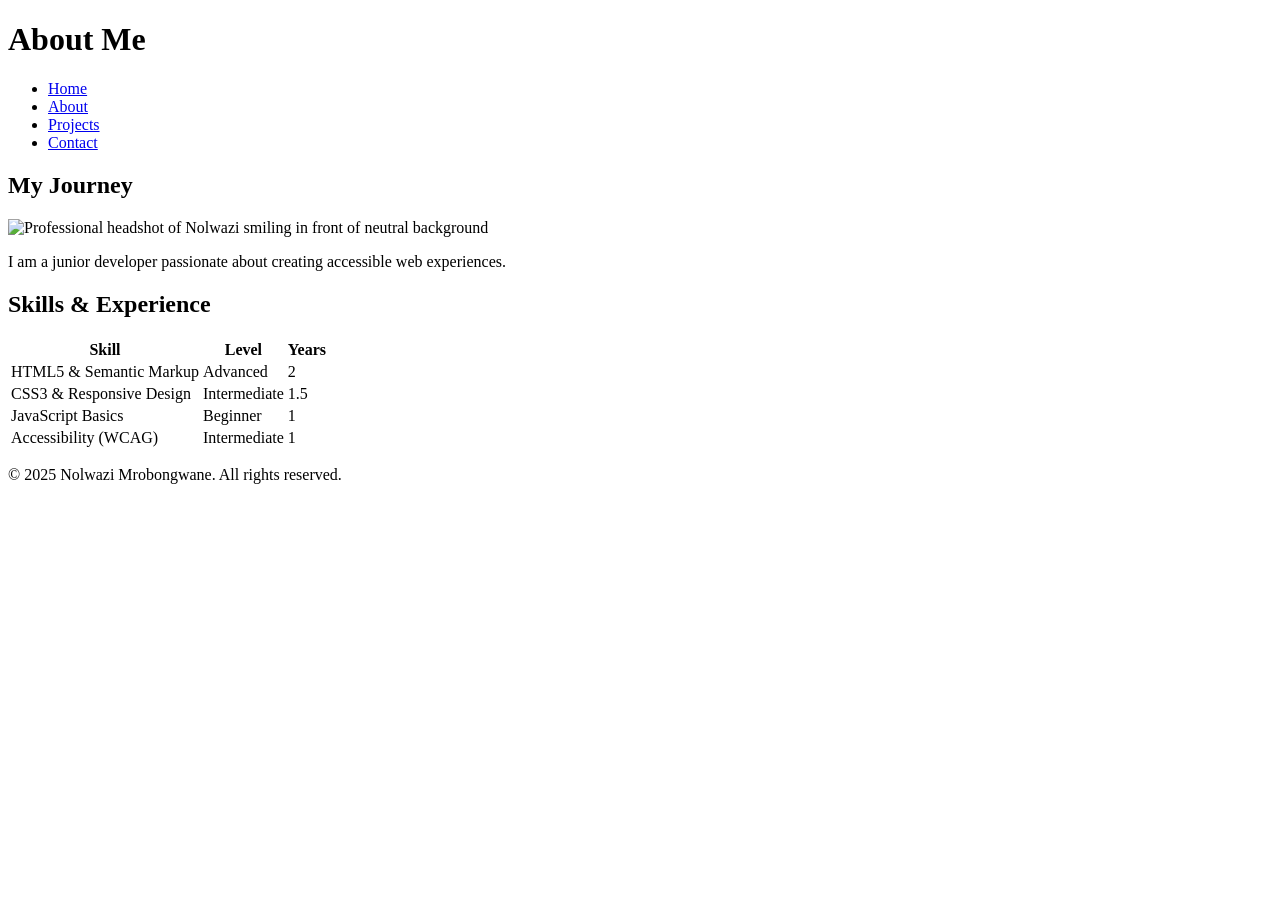
==== about.html @ c1e1d946 "added corrections to about.html and index.html" ====
<!DOCTYPE html>

<html lang="en">

<head>

    <meta charset="UTF-8">

    <meta name="viewport" content="width=device-width, initial-scale=1.0">

    <meta name="description" content="About page for portfolio">

    <title>About - My Portfolio</title>

    <link rel="stylesheet" href="css/styles.css">

</head>

<body>

    <header>

        <h1>About Me</h1>

        <nav>

            <ul class="nav-list">

                <li><a href="index.html">Home</a></li>

                <li><a href="about.html" class="active">About</a></li>

                <li><a href="projects.html">Projects</a></li>

                <li><a href="contact.html">Contact</a></li>

            </ul>

        </nav>

    </header>

    <main>

        <section class="about-content">

            <h2>My Journey</h2>

            <img src="images/profile.jpg" alt="Professional headshot of Nolwazi smiling in front of neutral background" width="250" height="250" class="profile-img">

            <p>I am a junior developer passionate about creating accessible web experiences.</p>

        </section>

        <section class="skills-section">

            <h2>Skills & Experience</h2>

            <table>

                <thead>

                    <tr><th>Skill</th><th>Level</th><th>Years</th></tr>

                </thead>

                <tbody>

                    <tr><td>HTML5 & Semantic Markup</td><td>Advanced</td><td>2</td></tr>

                    <tr><td>CSS3 & Responsive Design</td><td>Intermediate</td><td>1.5</td></tr>

                    <tr><td>JavaScript Basics</td><td>Beginner</td><td>1</td></tr>

                    <tr><td>Accessibility (WCAG)</td><td>Intermediate</td><td>1</td></tr>

                </tbody>

            </table>

        </section>

    </main>

    <footer><p>&copy; 2025 Nolwazi Mrobongwane. All rights reserved.</p></footer>

</body>

</html>
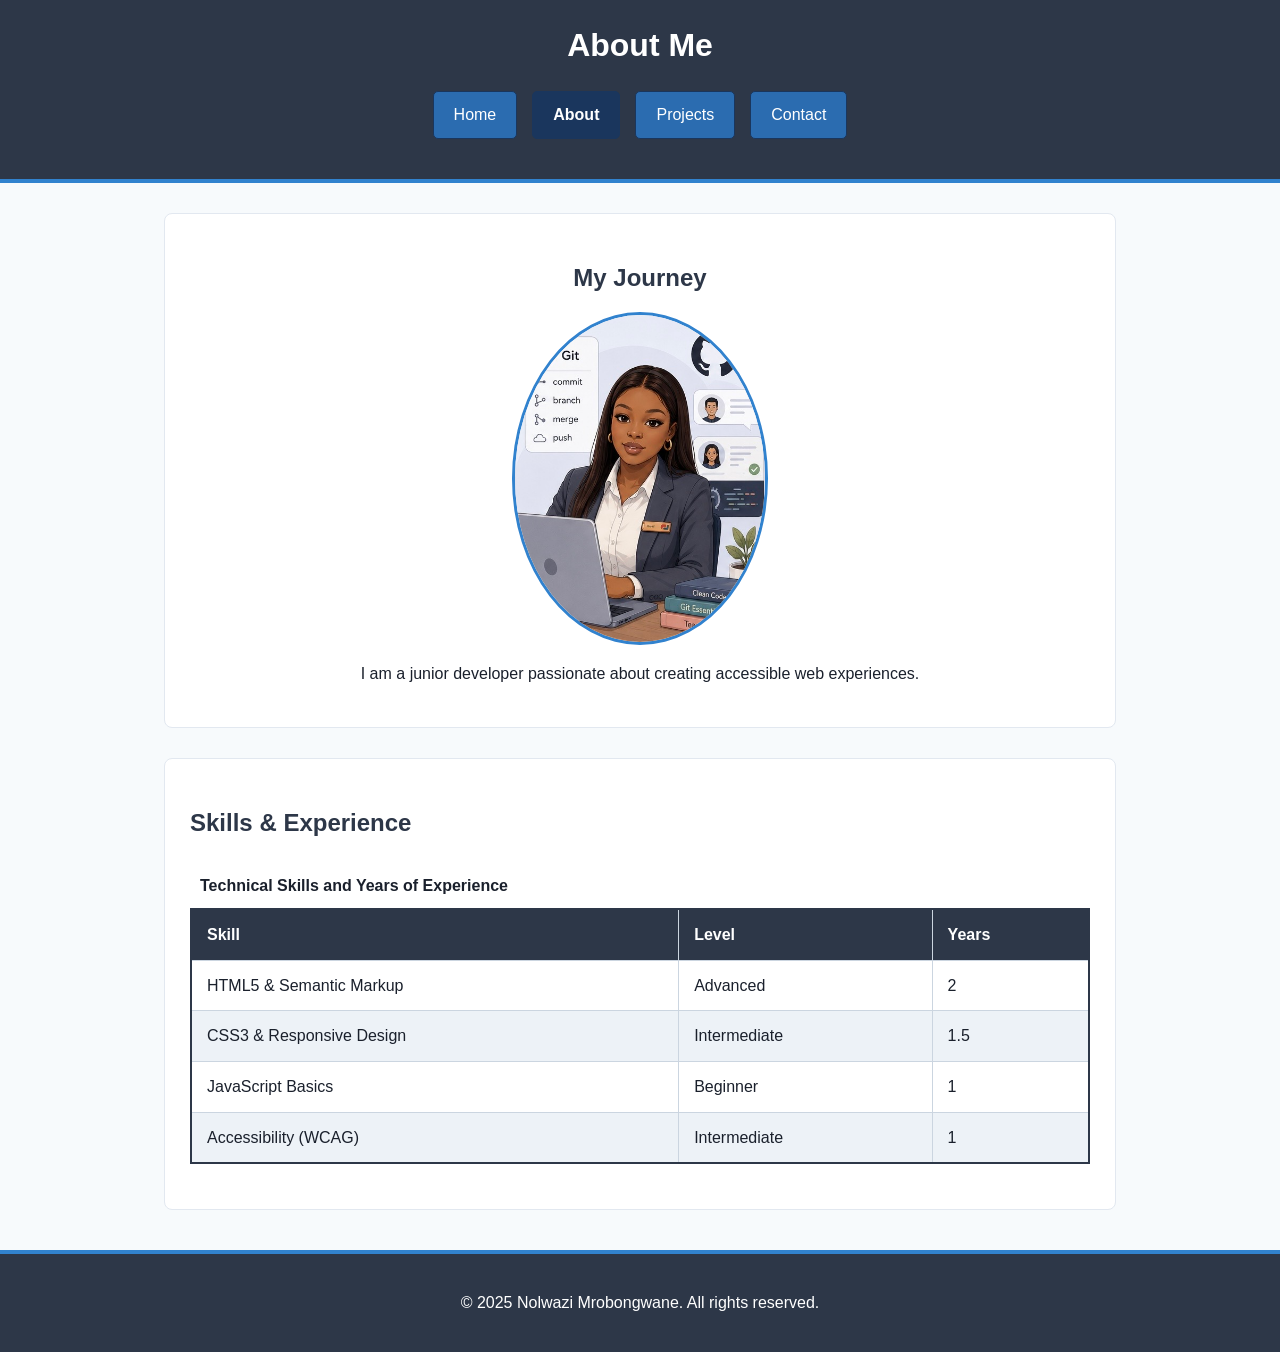
==== commit b76d69b0: "amended project by adding recommendations from first submission feedback" ====
--- a/about.html
+++ b/about.html
@@ -28,7 +28,7 @@
 
                 <li><a href="index.html">Home</a></li>
 
-                <li><a href="about.html" class="active">About</a></li>
+                <li><a href="about.html" class="active" aria-current="page">About</a></li>
 
                 <li><a href="projects.html">Projects</a></li>
 
@@ -57,6 +57,8 @@
             <h2>Skills & Experience</h2>
 
             <table>
+
+                <caption>Technical Skills and Years of Experience</caption>
 
                 <thead>
 
--- a/css/styles.css
+++ b/css/styles.css
@@ -0,0 +1,252 @@
+/* 1. Element selector */
+
+body {
+
+    font-family: 'Segoe UI', Tahoma, Geneva, Verdana, sans-serif;
+
+    line-height: 1.6;
+
+    color: #1a202c;
+
+    background-color: #f7fafc;
+
+    margin: 0;
+
+    padding: 0;
+
+}
+
+
+
+/* 2. Class selector */
+
+.hero {
+
+    padding: 40px 20px;
+
+    margin: 20px auto;
+
+    background-color: #ffffff;
+
+    border: 1px solid #e2e8f0;
+
+    border-radius: 8px;
+
+    text-align: center;
+
+    max-width: 900px;
+
+}
+
+
+
+/* 3. ID selector - requirement */
+
+#contactForm {
+
+    max-width: 600px;
+
+    margin: 30px auto;
+
+    padding: 25px;
+
+    background-color: #ffffff;
+
+    border: 2px solid #cbd5e0;
+
+    border-radius: 8px;
+
+}
+
+
+
+/* 4. Descendant selector - requirement */
+
+header nav ul {
+
+    list-style: none;
+
+    padding: 0;
+
+    margin: 20px 0;
+
+    display: flex;
+
+    justify-content: center;
+
+    gap: 15px;
+
+}
+
+
+
+/* 5. Grouping selector */
+
+h1, h2, h3 {
+
+    color: #2d3748;
+
+    margin-bottom: 15px;
+
+}
+
+
+
+header {
+
+    background-color: #2d3748;
+
+    color: #ffffff;
+
+    padding: 20px;
+
+    text-align: center;
+
+    margin-bottom: 30px;
+
+    border-bottom: 4px solid #3182ce;
+
+}
+
+
+
+header h1 { color: #ffffff; margin: 0; }
+
+
+
+/* Navigation - FIXES your "Navigation styling missing" */
+
+.nav-list li a {
+
+    display: inline-block;
+
+    padding: 10px 20px;
+
+    background-color: #2b6cb0;
+
+    color: #ffffff;
+
+    text-decoration: none;
+
+    border-radius: 5px;
+
+    border: 1px solid #1a365d;
+
+    transition: background-color 0.3s ease;
+
+}
+
+
+
+.nav-list li a:hover { background-color: #1a365d; color: #ffffff; }
+
+.nav-list li a:focus { outline: 3px solid #f6ad55; outline-offset: 2px; }
+
+.nav-list li a.active { background-color: #1a365d; font-weight: bold; }
+
+
+
+.intro, .about-content, .skills-section, .projects-grid, .contact-form-section {
+
+    margin: 30px auto;
+
+    padding: 25px;
+
+    border: 1px solid #e2e8f0;
+
+    max-width: 900px;
+
+    background-color: #ffffff;
+
+    border-radius: 8px;
+
+}
+
+
+
+/* Table styling - FIXES missing table styles */
+
+table {
+
+    width: 100%;
+
+    border-collapse: collapse;
+
+    margin: 20px 0;
+
+    border: 2px solid #2d3748;
+
+}
+
+thead { background-color: #2d3748; color: #ffffff; }
+
+th, td { padding: 12px 15px; border: 1px solid #cbd5e0; text-align: left; }
+
+tbody tr:nth-child(even) { background-color: #edf2f7; }
+
+tbody tr:nth-child(odd) { background-color: #ffffff; }
+
+tbody tr:hover { background-color: #e2e8f0; }
+
+
+
+/* Form styling */
+
+label { display: block; margin-top: 15px; margin-bottom: 5px; font-weight: bold; }
+
+.inline-label { display: inline; font-weight: normal; margin-right: 15px; }
+
+input[type="text"], input[type="email"], input[type="tel"], select, textarea {
+
+    width: 100%; padding: 10px; margin-bottom: 10px;
+
+    border: 1px solid #a0aec0; border-radius: 4px;
+
+}
+
+input:focus, select:focus, textarea:focus { border-color: #3182ce; outline: 2px solid #90cdf4; }
+
+button, .btn {
+
+    display: inline-block; padding: 12px 25px; margin-top: 15px;
+
+    background-color: #2b6cb0; color: #ffffff;
+
+    border: 2px solid #1a365d; border-radius: 5px; cursor: pointer; text-decoration: none;
+
+    transition: all 0.3s ease;
+
+}
+
+button:hover, .btn:hover { background-color: #1a365d; transform: translateY(-2px); }
+
+img { max-width: 100%; height: auto; border-radius: 5px; margin: 15px 0; border: 1px solid #e2e8f0; }
+
+.profile-img { border: 3px solid #3182ce; border-radius: 50%; }
+
+footer { text-align: center; padding: 20px; margin-top: 40px; background-color: #2d3748; color: #ffffff; border-top: 4px solid #3182ce; }
+
+.project-card { padding: 20px; margin: 20px 0; border: 1px solid #e2e8f0; border-radius: 8px; background-color: #ffffff; }
+
+.hero-banner-img { width: 100%; height: 280px; object-fit: contain; background-color: #e2e8f0; display: block; margin: 20px 0; border-radius: 8px; }
+
+.about-content {text-align: center; }
+
+.about-content .profile-img { display: block; margin: auto; }
+
+.intro { text-align: center; }
+
+.intro article { margin: 30px auto; }
+
+.intro article img { width: 400px; height: 300px; object-fit: cover; display: block; margin: 15px auto; border-radius: 8px; }
+
+.project-card img { width: 400px; height: 250px; object-fit: cover; display: block; margin: 15px 0; }
+
+.project-card {text-align: left; }
+
+caption {
+    font-weight: bold;
+    padding: 10px;
+    caption-side: top;
+    text-align: left;
+}
